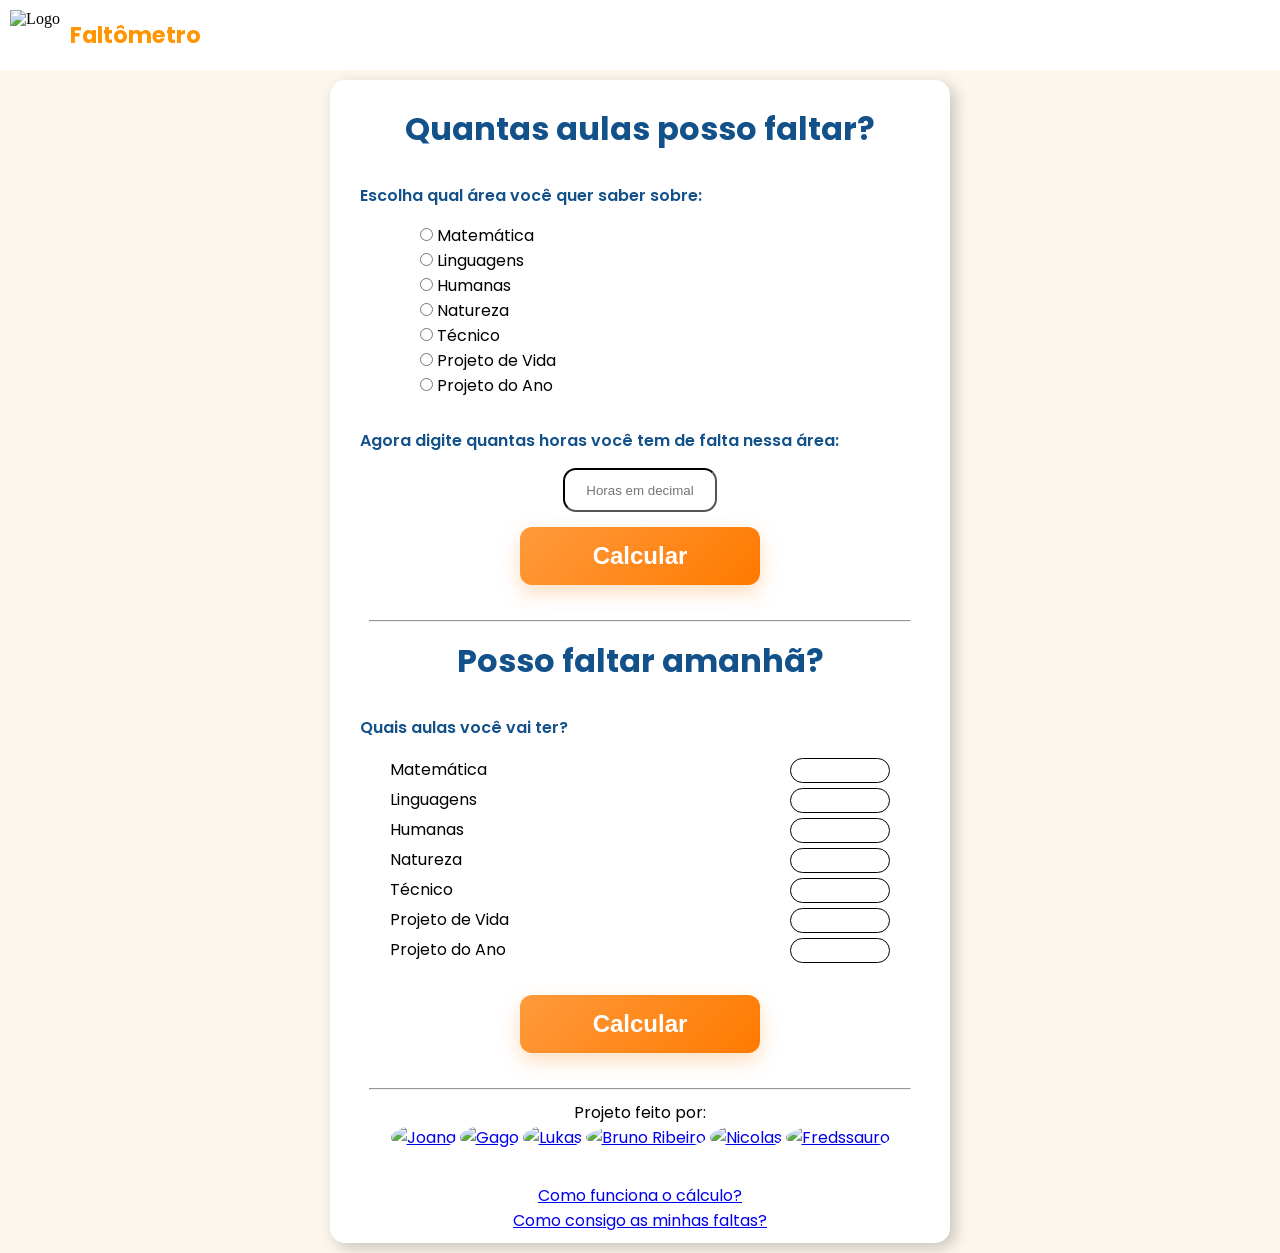
==== index.html @ 22d1a1a4 "6.0.0 depois do feedback da Fran e da Tamara, o sistema funciona em base de horas e não porcentagem," ====
<!doctype html>
<html lang="pt-br">
  <head>
    <meta charset="UTF-8" />
    <meta name="viewport" content="width=device-width, initial-scale=1.0" />
    <link rel="shortcut icon" href="favicon.ico" type="image/x-icon" />
    <title>Calculo de faltas</title>
    <link rel="stylesheet" href="style.css" />
  </head>
  <!-- Google tag (gtag.js) -->
  <script async src="https://www.googletagmanager.com/gtag/js?id=G-3LTL24ND2L"></script>
  <script>
    window.dataLayer = window.dataLayer || [];
    function gtag(){dataLayer.push(arguments);}
    gtag('js', new Date());

    gtag('config', 'G-3LTL24ND2L');
  </script>
  <body>
    <header>
      <div class="a">
        <img
          id="imagem_logo"
          src="favicon.png"
          alt="Logo"
          name="imagem_favicon"
          id="imagem_favicon"
        />

        <h1 id="texto_titulo">Faltômetro</h1>
      </div>
    </header>

    <main>
      <h1>Quantas aulas posso faltar?</h1>

      <p id="texto_escolha">Escolha qual área você quer saber sobre:</p>

      <div class="input_materias">
        <input
          type="radio"
          name="area"
          value="matematica"
          id="input_matematica"
        />
        Matemática <br />
        <input
          type="radio"
          name="area"
          value="linguagens"
          id="input_linguagens"
        />
        Linguagens <br />
        <input type="radio" name="area" value="humanas" id="input_humanas" />
        Humanas <br />
        <input type="radio" name="area" value="natureza" id="input_natureza" />
        Natureza <br />
        <input type="radio" name="area" value="tecnico" id="input_tecnico" />
        Técnico <br />
        <input type="radio" name="area" value="pv" id="input_pv" /> Projeto de
        Vida <br />
        <input type="radio" name="area" value="pa" id="input_pa" /> Projeto do
        Ano <br />
      </div>

      <p id="texto_escolha">
        Agora digite quantas horas você tem de falta nessa área:
      </p>

      <input
        id="input_porcentagem"
        type="number"
        placeholder="Horas em decimal"
        min="0"
        max="60"
        step="1"
        required
      />

      <button name="botao_calcular" id="botao_calcular" onclick="calcular()">
        Calcular
      </button>

      <p id="texto_resultado"></p>

      <hr />

      <h1>Posso faltar amanhã?</h1>

      <p id="texto_escolha">Quais aulas você vai ter?</p>

      <div class="input_materias2">
        <span>Matemática</span>

        <input
          type="number"
          name="area2"
          id="input_matematica2"
          min="0"
          max="6"
        />

        <br />
      </div>
      <div class="input_materias2">
        <span>Linguagens</span>

        <input
          type="number"
          name="area"
          id="input_linguagens2"
          min="0"
          max="6"
        />

        <br />
      </div>
      <div class="input_materias2">
        <span>Humanas</span>

        <input type="number" name="area2" id="input_humanas2" min="0" max="6" />
        <br />
      </div>
      <div class="input_materias2">
        <span>Natureza</span>

        <input
          type="number"
          name="area2"
          id="input_natureza2"
          min="0"
          max="6"
        />
        <br />
      </div>
      <div class="input_materias2">
        <span>Técnico</span>

        <input type="number" name="area2" id="input_tecnico2" min="0" max="6" />
        <br />
      </div>
      <div class="input_materias2">
        <span>Projeto de Vida</span>

        <input type="number" name="area2" id="input_pv2" min="0" max="6" />
        <br />
      </div>
      <div class="input_materias2">
        <span>Projeto do Ano</span>

        <input type="number" name="area2" id="input_pa2" min="0" max="6" />
      </div>

      <button
        name="botao_calcular"
        id="botao_calcular2"
        onclick="calcular_dois()"
      >
        Calcular
      </button>

      <div id="res_mat" class="resultados2"></div>
      <div id="res_lin" class="resultados2"></div>
      <div id="res_hum" class="resultados2"></div>
      <div id="res_nat" class="resultados2"></div>
      <div id="res_tec" class="resultados2"></div>
      <div id="res_pv" class="resultados2"></div>
      <div id="res_pa" class="resultados2"></div>

      <hr />

      <p id="texto_creditos">Projeto feito por:</p>

      <div class="fotos">
        <a href="https://www.instagram.com/joanabaex/" target="_blank"
          ><img src="fotos/Joana.jpg" alt="Joana"
        /></a>
        <a href="https://www.instagram.com/nunes.gui_/" target="_blank"
          ><img src="fotos/Gago.jpg" alt="Gago"
        /></a>
        <a href="https://www.instagram.com/lk.gomesz/" target="_blank"
          ><img src="fotos/lk.jpg" alt="Lukas"
        /></a>
        <a href="https://www.instagram.com/cedi_bruno/" target="_blank"
          ><img src="fotos/bruno.jpg" alt="Bruno Ribeiro"
        /></a>
        <a href="https://www.instagram.com/nicolasyxz7/" target="_blank"
          ><img src="fotos/nicolau.jpg" alt="Nicolas"
        /></a>
        <a href="https://www.instagram.com/fredssauro_art/" target="_blank"
          ><img src="fotos/fred.jpg" alt="Fredssauro"
        /></a>
      </div>

      <footer>
        <a href="explicacao.html" id="link_pagina2" class="links"
         ><p>Como funciona o cálculo?</p></a
        >

        <a href="como.html" class="links">Como consigo as minhas faltas?</a>
      </footer>

      <script>
        function calcular() {
          var txt = document.querySelector("p#texto_resultado");
          var porcentagemInput = document.getElementById("input_porcentagem");
          var areaSelecionada = document.querySelector(
            'input[name="area"]:checked',
          );
          if (!areaSelecionada) {
            txt.style.color = "red";
            txt.innerHTML = "Selecione uma área!";
          }
          var quanto = Number(porcentagemInput.value.replace(",", "."));

          if (isNaN(quanto)) {
            txt.style.color = "red";
            txt.innerHTML = "Digite uma porcentagem válida!";
            return;
          }

          var area = areaSelecionada.value;
          var horas = {
            matematica: 120,
            linguagens: 200,
            humanas: 160,
            natureza: 120,
            tecnico: 240,
            pv: 40,
            pa: 120,
            todas: 1000,
          };

          totalHoras = horas[area];
          if (!totalHoras) {
            txt.style.color = "#125189";
            txt.innerHTML = "Área inválida!";
            return;
          }
          var aulas = ((0.25 * totalHoras) - quanto ) * 60 / 50;
          txt.style.color = "#125189";
          if (Math.trunc(aulas) <= 0) {
            txt.style.color = "red";
            txt.innerHTML = "Você já atingiu o limite de faltas!";
            return;
          }
          if (Math.trunc(aulas) == 1) {
            txt.innerHTML = `Você pode faltar ${Math.trunc(aulas)} aula!`;
            return;
          }
          if (Math.trunc(aulas) > 1) {
            txt.innerHTML = `Você pode faltar ${Math.trunc(aulas)} aulas!`;
            return;
          }
        }

        function calcular_dois() {
          var mat = Math.trunc(
            Number(document.querySelector("input#input_matematica2").value),
          );
          var lin = Math.trunc(
            Number(document.querySelector("input#input_linguagens2").value),
          );
          var hum = Math.trunc(
            Number(document.querySelector("input#input_humanas2").value),
          );
          var nat = Math.trunc(
            Number(document.querySelector("input#input_natureza2").value),
          );
          var tec = Math.trunc(
            Number(document.querySelector("input#input_tecnico2").value),
          );
          var pv = Number(document.querySelector("input#input_pv2").value);
          var pa = Number(document.querySelector("input#input_pa2").value);
          var res_mat = document.querySelector("div#res_mat");
          var res_lin = document.querySelector("div#res_lin");
          var res_hum = document.querySelector("div#res_hum");
          var res_nat = document.querySelector("div#res_nat");
          var res_tec = document.querySelector("div#res_tec");
          var res_pv = document.querySelector("div#res_pv");
          var res_pa = document.querySelector("div#res_pa");

          if (
            mat > 36 ||
            lin > 60 ||
            hum > 48 ||
            nat > 36 ||
            tec > 72 ||
            pv > 12 ||
            pa > 36
          ) {
            res_pa.style.color = "red";
            res_mat.innerHTML = "";
            res_lin.innerHTML = "";
            res_hum.innerHTML = "";
            res_nat.innerHTML = "";
            res_tec.innerHTML = "";
            res_pv.innerHTML = "";
            res_pa.innerHTML = `Insira valores válidos!`;

            return;
          }

          if (mat >= 1) {
            var totalhora = 120;
            var res =
              Math.floor(((mat * 50) / (totalhora * 60)) * 100 * 100) / 100;

            res_mat.innerHTML = `+${res}% de faltas em Matemática`;
          } else {
            res_mat.innerHTML = "";
          }

          if (lin >= 1) {
            var totalhora = 200;
            var res =
              Math.floor(((lin * 50) / (totalhora * 60)) * 100 * 100) / 100;

            res_lin.innerHTML = `+${res}% de faltas em Linguagens`;
          } else {
            res_lin.innerHTML = "";
          }

          if (hum >= 1) {
            var totalhora = 160;
            var res =
              Math.floor(((hum * 50) / (totalhora * 60)) * 100 * 100) / 100;

            res_hum.innerHTML = `+${res}% de faltas em Humanas`;
          } else {
            res_hum.innerHTML = "";
          }

          if (nat >= 1) {
            var totalhora = 120;
            var res =
              Math.floor(((nat * 50) / (totalhora * 60)) * 100 * 100) / 100;

            res_nat.innerHTML = `+${res}% de faltas em Natureza`;
          } else {
            res_nat.innerHTML = "";
          }

          if (tec >= 1) {
            var totalhora = 240;
            var res =
              Math.floor(((tec * 50) / (totalhora * 60)) * 100 * 100) / 100;

            res_tec.innerHTML = `+${res}% de faltas no Técnico`;
          } else {
            res_tec.innerHTML = "";
          }

          if (pv >= 1) {
            var totalhora = 40;
            var res =
              Math.floor(((pv * 50) / (totalhora * 60)) * 100 * 100) / 100;

            res_pv.innerHTML = `+${res}% de faltas em Projeto de Vida`;
          } else {
            res_pv.innerHTML = "";
          }

          if (pa >= 1) {
            var totalhora = 120;
            var res =
              Math.floor(((pa * 50) / (totalhora * 60)) * 100 * 100) / 100;

            res_pa.style.color = "#125189";
            res_pa.innerHTML = `+${res}% de faltas em Projeto do ano`;
          } else {
            res_pa.innerHTML = "";
          }
        }
      </script>
    </main>
  </body>
</html>
---- style.css ----
@import url('https://fonts.googleapis.com/css2?family=Poppins:ital,wght@0,100;0,200;0,300;0,400;0,500;0,600;0,700;0,800;0,900;1,100;1,200;1,300;1,400;1,500;1,600;1,700;1,800;1,900&display=swap');

* {
    margin:0%;
    padding:0%
}

input[type="number"]::-webkit-outer-spin-button,
input[type="number"]::-webkit-inner-spin-button {
  -webkit-appearance: none;
  margin: 0;
}

input[type="number"] {
  -moz-appearance: textfield;
}

body{
    background-color: #fdf6ec;
    text-align: center;
}

main h1 {
    margin-top: 15px;
    color:#125189;
}

header{
    background-color: white;
    text-align: center;
    padding-bottom: 10px;
    display: flex;
}

header > .a{
    display:flex;
    text-decoration: none;
}

header > .a >#imagem_logo {
    margin-left: auto;
    padding-top: 10px;
    width: 50px;
    height: 50px;
    margin: 0;
    margin-left: 10px
    
}

header > .a > #texto_titulo {
    text-align: center;
    font-family: Poppins, Arial, Helvetica, sans-serif;
    color: #ff9500;
    font-weight: 700;
    margin-top: 18px;
    margin-left: 10px;
    font-size: 1.4em;
}

main {
    font-family: Poppins, Arial, Helvetica, sans-serif;
    background-color: #ffffff;
    border-radius: 15px;
    box-shadow: 5px 5px 15px #00000035;
    padding: 10px;
    margin: auto;  
    margin-bottom: 10px;
    margin-top: 10px;
    max-width: 600px;
    min-width: 300px;
}

main > #texto_escolha {
    text-align: left;
    margin-top: 30px;
    margin-bottom: 15px;
    font-weight: 600;
    display: block;
    margin-left: 20px;
    color: #125189;
    
}

.input_materias {
    text-align: left;
    margin-left: 80px;
    line-height: 25px;

}

.input_materias2 {
    display: flex;
    justify-content: space-between;
    align-items: center;
    width: 100%;
    box-sizing: border-box;
    line-height: 30px;
}

.input_materias2 input {
    width: 100px;
    padding: 5px;
    height: 25px;
    text-align: center;
    border-radius: 20px;
    border: 1px solid black;
    box-sizing: border-box;
    margin-right: 50px;
    margin-left: auto;
}

.input_materias2 span{
    display: inline-block;
    width: 130px;
    min-width: 130px;
    margin-left: 50px;
    text-align: left;
}

main > #texto_pergunta {
    text-align: left;
    font-weight: 600;
    margin-left: 20px;
    margin-top: 40px;
    color: #125189;
}

main > #input_porcentagem{
    width: 150px;
    text-align: center;
    margin: auto;
    margin-top: 10px;
    height: 40px;
    border-radius: 13px;
    border-width: 2px;
    border-color: black;
    display: block;
    margin-bottom: 15px;
}

main > #botao_calcular,  main > #botao_calcular2{
    background-image: linear-gradient(135deg, #ff9a3c, #ff7a00);
    width:40%;
    padding: 14px;
    margin-bottom:15px;
    color: white;
    border:none;
    border-radius: 12px;
    font-size:1.5em;
    font-weight: 600;
    cursor:pointer;
    box-shadow: 0 8px 20px rgba(255,122,0, 0.25);
    transition: .2s;
    padding: 15px;
}

main > #botao_calcular:hover,  main > #botao_calcular2:hover{
    transform: scale(1.067);
    box-shadow: 0px 0px 35px #ffa856;
}

#botao_calcular2 {
    margin-top: 30px;
}

main > #texto_resultado{
    font-weight: 600;
    font-size: 140%;
    color: #125189
}

.contador {
    display: flex;
    align-items: center;
    gap: 6px;
    margin-right: 20px;
}

.valor_contador {
    min-width: 20px;
    text-align: center;
    font-weight: 600;
    font-size: 1;
    color: #125189;
}

.btn_contador {
    margin-left: 2px;
    background-color: #ff9a3c;
    color: white;
    border: none;
    border-radius: 8px;
    width: 28px;
    height: 28px;
    font-size: 1.2em;
    font-weight: 700;
    cursor: pointer;
    transition: .2s;
}

.btn_contador:hover {
    transform: scale(1.05);
}

.resultados2 {
    border-radius: 5px;
    font-weight: 600;
    font-size: 110%;
    color: #125189
}

main > #texto_creditos{
    margin-top: 10px;
    text-align: center;
}

main hr {
    margin: auto;
    margin-top: 20px;
    width: 90%;
}

main > .fotos {
    padding-bottom: 13px;
}

main > .fotos > a > img {
  border-radius: 50%;
  width: 10%; 
  margin-bottom: 20px;
  transition: 0.2s;
}

main > .fotos > a > img:hover {
  transform: scale(1.15)
}

/*
    Página de explicação
*/

.imagem_emoji img{
    width: 37%;
    margin: auto;
    display: block
}

img#formula {
    max-width: 500px;
}

li {
    margin: 10px 0px 10px 30px;
}

.voltarsite{
    margin-top: 41px;
}

.botao_voltar {
    margin-top: 40px;
    padding: 0;
}

.botao_voltar > button {
    margin-left: 2px;
    background-color: #125189;
    color: white;
    border: none;
    border-radius: 8px;
    width: 200px;
    height: 40px;
    font-size: 1.2em;
    font-weight: 700;
    cursor: pointer;
    transition: .2s;
}

.botao_voltar button > span > img {
    width: 20px;
    height: 20px;
    margin-left: 4px;
    margin-bottom: -3px;
}

video {
    max-width: 550px;
}
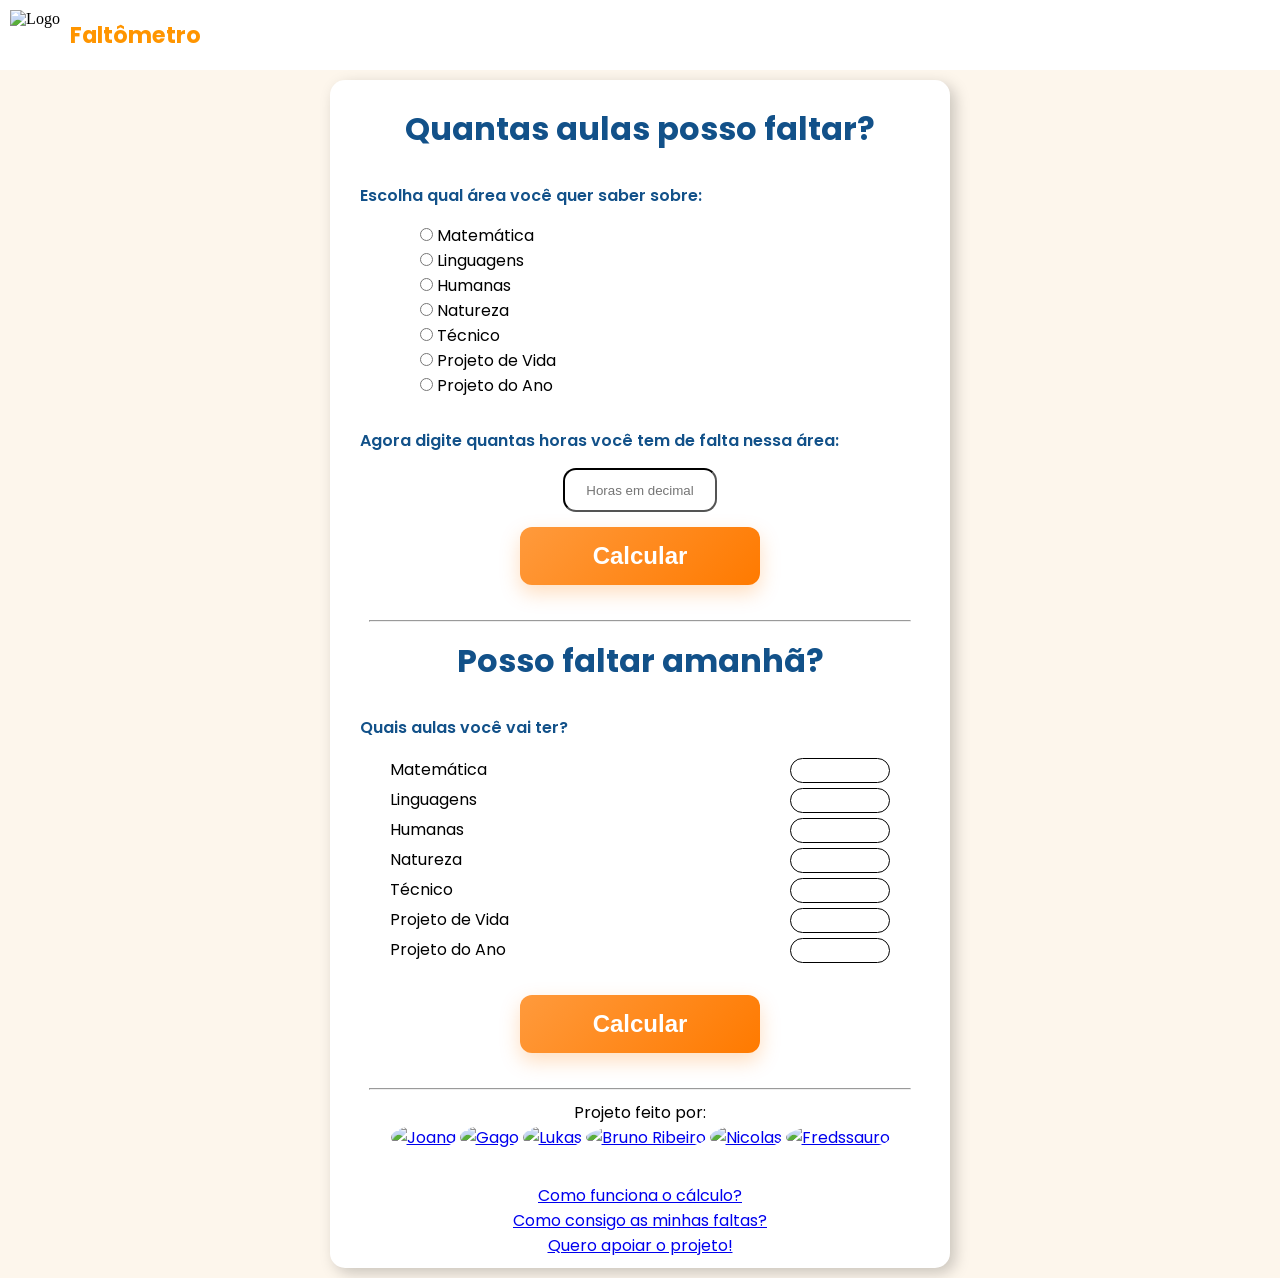
==== commit 7b876ca1: "6.5.0 Aba de doação via pix para contribuir com o projeto" ====
--- a/index.html
+++ b/index.html
@@ -193,11 +193,13 @@
       </div>
 
       <footer>
-        <a href="explicacao.html" id="link_pagina2" class="links"
+        <a href="explicacao.html" id="link_pagina2"
          ><p>Como funciona o cálculo?</p></a
         >
 
-        <a href="como.html" class="links">Como consigo as minhas faltas?</a>
+        <a href="como.html">Como consigo as minhas faltas?</a> <br>
+
+        <a href="apoiar.html">Quero apoiar o projeto!</a>
       </footer>
 
       <script>
--- a/style.css
+++ b/style.css
@@ -282,7 +282,3 @@
     margin-left: 4px;
     margin-bottom: -3px;
 }
-
-video {
-    max-width: 550px;
-}
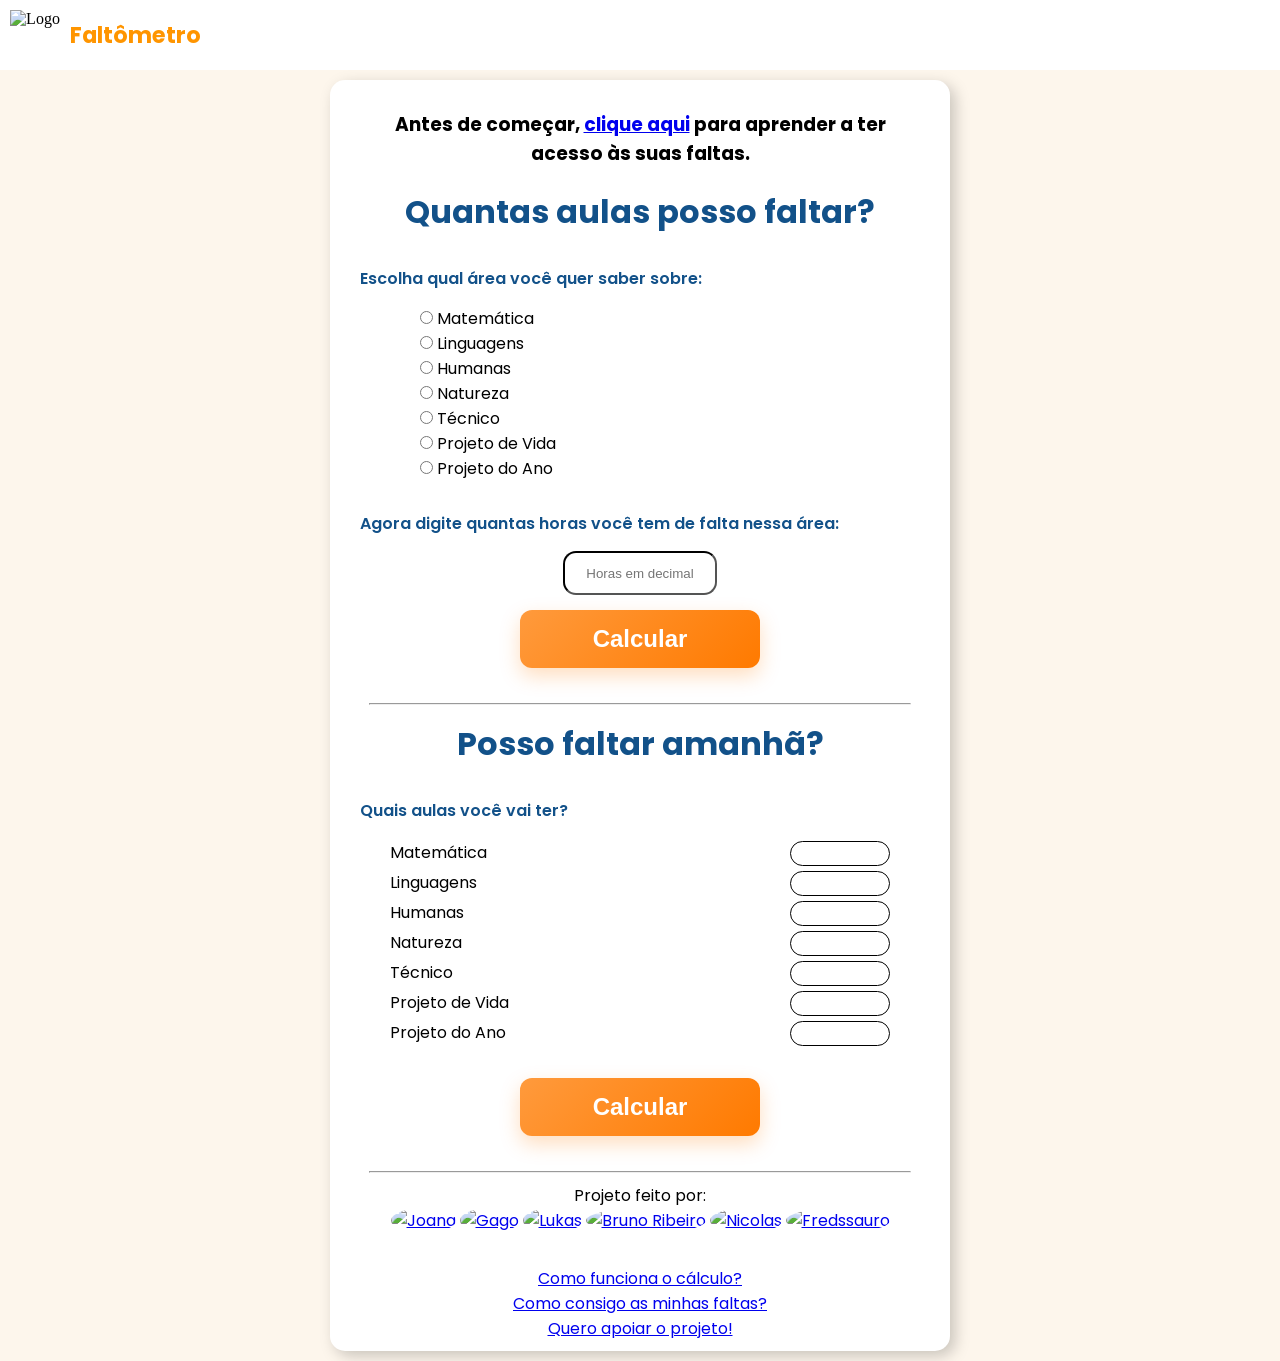
==== commit f4001fd3: "6.5.2 A imagem da fórmula tava mt grande" ====
--- a/index.html
+++ b/index.html
@@ -32,6 +32,8 @@
     </header>
 
     <main>
+      <h3>Antes de começar, <a href="como.html">clique aqui</a> para aprender a ter acesso às suas faltas.</h3>
+
       <h1>Quantas aulas posso faltar?</h1>
 
       <p id="texto_escolha">Escolha qual área você quer saber sobre:</p>
--- a/style.css
+++ b/style.css
@@ -68,6 +68,10 @@
     margin-top: 10px;
     max-width: 600px;
     min-width: 300px;
+}
+
+main h3 {
+    margin: 20px;
 }
 
 main > #texto_escolha {
@@ -246,7 +250,7 @@
 }
 
 img#formula {
-    max-width: 500px;
+    max-width: 90%;
 }
 
 li {
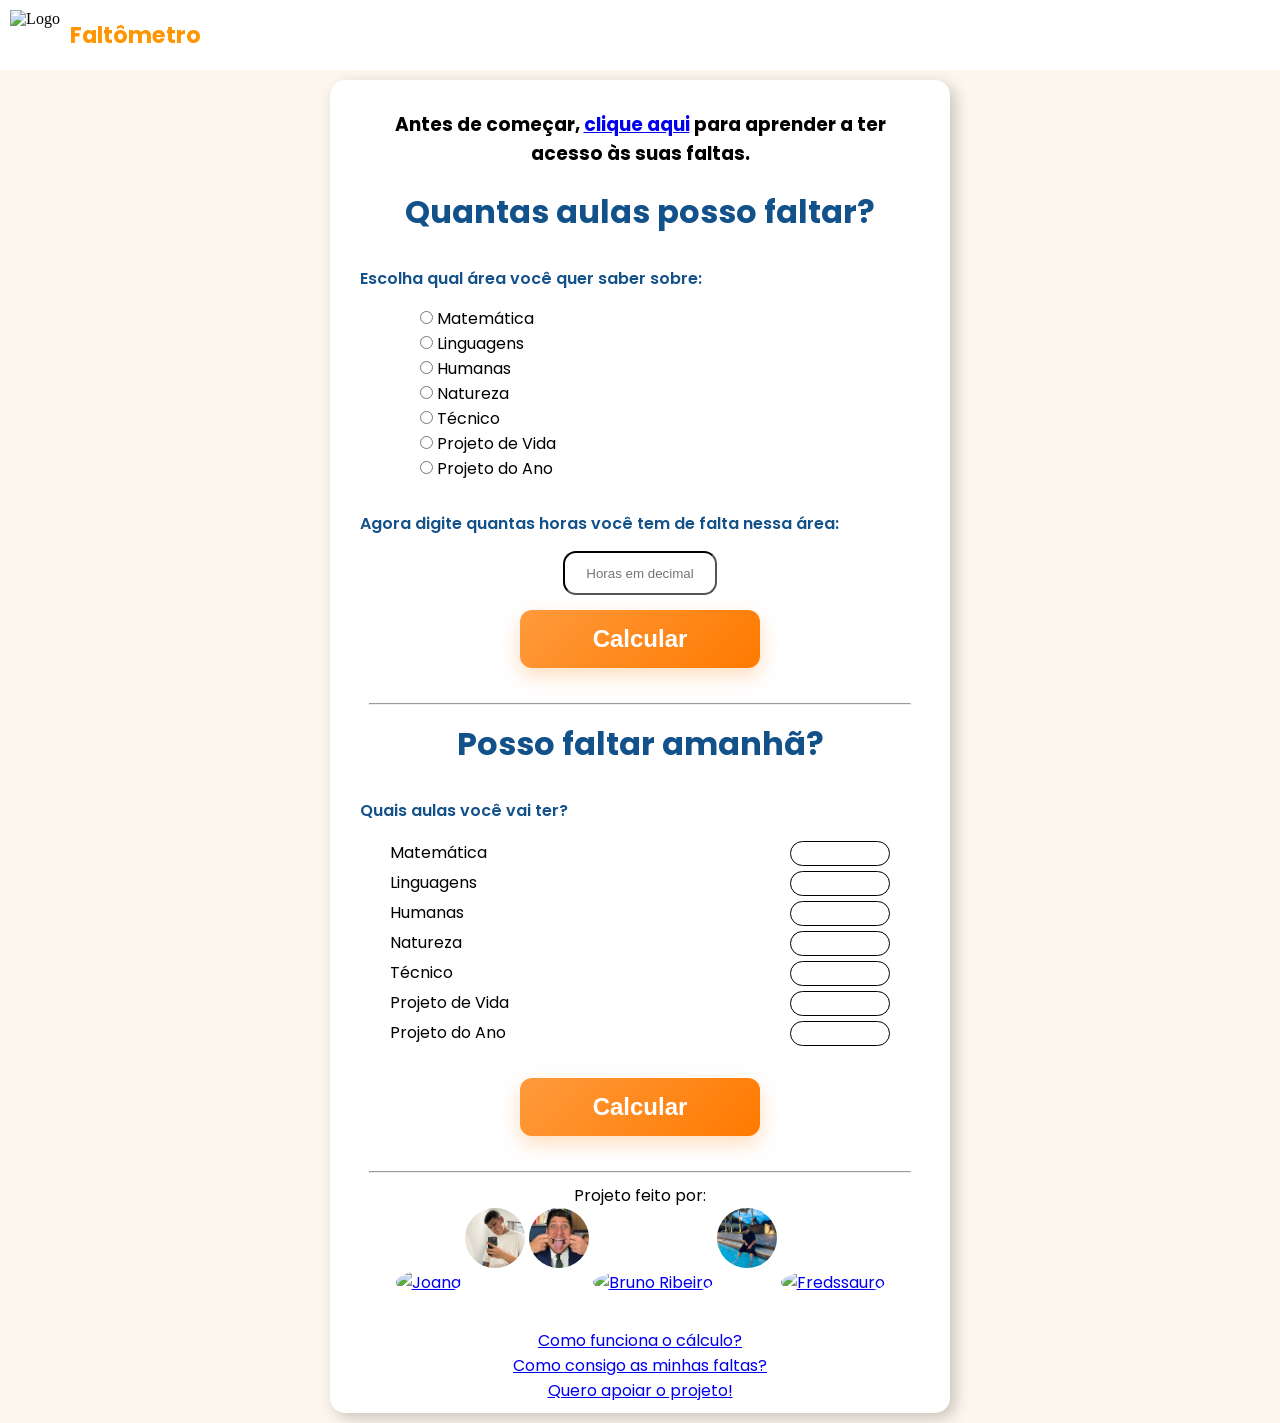
==== commit 28b18fa4: "7.0.0 versão final, agora com a segunda parte do site também mostrando em horas e não em porcentagem" ====
--- a/index.html
+++ b/index.html
@@ -285,13 +285,13 @@
           var res_pa = document.querySelector("div#res_pa");
 
           if (
-            mat > 36 ||
-            lin > 60 ||
-            hum > 48 ||
-            nat > 36 ||
-            tec > 72 ||
-            pv > 12 ||
-            pa > 36
+            mat > 30 ||
+            lin > 50 ||
+            hum > 40 ||
+            nat > 30 ||
+            tec > 60 ||
+            pv > 10 ||
+            pa > 30
           ) {
             res_pa.style.color = "red";
             res_mat.innerHTML = "";
@@ -305,75 +305,137 @@
             return;
           }
 
-          if (mat >= 1) {
-            var totalhora = 120;
-            var res =
-              Math.floor(((mat * 50) / (totalhora * 60)) * 100 * 100) / 100;
-
-            res_mat.innerHTML = `+${res}% de faltas em Matemática`;
-          } else {
-            res_mat.innerHTML = "";
-          }
-
-          if (lin >= 1) {
-            var totalhora = 200;
-            var res =
-              Math.floor(((lin * 50) / (totalhora * 60)) * 100 * 100) / 100;
-
-            res_lin.innerHTML = `+${res}% de faltas em Linguagens`;
-          } else {
-            res_lin.innerHTML = "";
-          }
-
-          if (hum >= 1) {
-            var totalhora = 160;
-            var res =
-              Math.floor(((hum * 50) / (totalhora * 60)) * 100 * 100) / 100;
-
-            res_hum.innerHTML = `+${res}% de faltas em Humanas`;
-          } else {
-            res_hum.innerHTML = "";
-          }
-
-          if (nat >= 1) {
-            var totalhora = 120;
-            var res =
-              Math.floor(((nat * 50) / (totalhora * 60)) * 100 * 100) / 100;
-
-            res_nat.innerHTML = `+${res}% de faltas em Natureza`;
-          } else {
-            res_nat.innerHTML = "";
-          }
-
-          if (tec >= 1) {
-            var totalhora = 240;
-            var res =
-              Math.floor(((tec * 50) / (totalhora * 60)) * 100 * 100) / 100;
-
-            res_tec.innerHTML = `+${res}% de faltas no Técnico`;
-          } else {
-            res_tec.innerHTML = "";
-          }
-
-          if (pv >= 1) {
-            var totalhora = 40;
-            var res =
-              Math.floor(((pv * 50) / (totalhora * 60)) * 100 * 100) / 100;
-
-            res_pv.innerHTML = `+${res}% de faltas em Projeto de Vida`;
-          } else {
-            res_pv.innerHTML = "";
-          }
-
-          if (pa >= 1) {
-            var totalhora = 120;
-            var res =
-              Math.floor(((pa * 50) / (totalhora * 60)) * 100 * 100) / 100;
-
-            res_pa.style.color = "#125189";
-            res_pa.innerHTML = `+${res}% de faltas em Projeto do ano`;
-          } else {
-            res_pa.innerHTML = "";
+          if (mat === 1) {
+            res_mat.innerHTML = `+50 minutos de falta em Matemática`;
+          } else if (mat % 6 === 0) {
+            const res = mat * 0.833333333333333333333;
+            const horas = Math.floor(res)
+            res_mat.innerHTML = `+${horas} horas de faltas em Matemática`;
+
+          }else if (mat >= 1) {
+            
+            const res = mat * 0.833333333333333333333;
+            const horas = Math.floor(res)
+            const minutos = Number(Math.round((res - horas) * 60))
+
+            res_mat.innerHTML = `+${horas}h${minutos}m de faltas em Matemática`;
+
+          } else {
+            res_mat.innerHTML = ""
+          }
+
+          if (lin === 1) {
+            res_lin.innerHTML = `+50 minutos de falta em Linguagens`;
+          } else if (lin % 6 === 0) {
+            const res = lin * 0.833333333333333333333;
+            const horas = Math.floor(res)
+            res_lin.innerHTML = `+${horas} horas de faltas em Linguagens`;
+
+          }else if (lin >= 1) {
+            
+            const res = lin * 0.833333333333333333333;
+            const horas = Math.floor(res)
+            const minutos = Number(Math.round((res - horas) * 60))
+
+            res_lin.innerHTML = `+${horas}h${minutos}m de faltas em Linguagens`;
+
+          } else {
+            res_lin.innerHTML = ""
+          }
+
+          if (hum === 1) {
+            res_hum.innerHTML = `+50 minutos de falta em Humanas`;
+          } else if (hum % 6 === 0) {
+            const res = hum * 0.833333333333333333333;
+            const horas = Math.floor(res)
+            res_lin.innerHTML = `+${horas} horas de faltas em Humanas`;
+
+          }else if (hum >= 1) {
+            
+            const res = hum * 0.833333333333333333333;
+            const horas = Math.floor(res)
+            const minutos = Number(Math.round((res - horas) * 60))
+
+            res_hum.innerHTML = `+${horas}h${minutos}m de faltas em Humanas`;
+
+          } else {
+            res_hum.innerHTML = ""
+          }
+
+          if (nat === 1) {
+            res_nat.innerHTML = `+50 minutos de falta em Natureza`;
+          } else if (nat % 6 === 0) {
+            const res = nat * 0.833333333333333333333;
+            const horas = Math.floor(res)
+            res_nat.innerHTML = `+${horas} horas de faltas em Natureza`;
+
+          }else if (nat >= 1) {
+            
+            const res = nat * 0.833333333333333333333;
+            const horas = Math.floor(res)
+            const minutos = Number(Math.round((res - horas) * 60))
+
+            res_nat.innerHTML = `+${horas}h${minutos}m de faltas em Natureza`;
+
+          } else {
+            res_nat.innerHTML = ""
+          }
+
+          if (tec === 1) {
+            res_tec.innerHTML = `+50 minutos de falta em FTP`;
+          } else if (tec % 6 === 0) {
+            const res = tec * 0.833333333333333333333;
+            const horas = Math.floor(res)
+            res_tec.innerHTML = `+${horas} horas de faltas em FTP`;
+
+          }else if (tec >= 1) {
+            
+            const res = tec * 0.833333333333333333333;
+            const horas = Math.floor(res)
+            const minutos = Number(Math.round((res - horas) * 60))
+
+            res_tec.innerHTML = `+${horas}h${minutos}m de faltas em FTP`;
+
+          } else {
+            res_tec.innerHTML = ""
+          }
+
+          if (pv === 1) {
+            res_pv.innerHTML = `+50 minutos de falta em PV`;
+          } else if (pv % 6 === 0) {
+            const res = pv * 0.833333333333333333333;
+            const horas = Math.floor(res)
+            res_pv.innerHTML = `+${horas} horas de faltas em PV`;
+
+          }else if (pv >= 1) {
+            
+            const res = pv * 0.833333333333333333333;
+            const horas = Math.floor(res)
+            const minutos = Number(Math.round((res - horas) * 60))
+
+            res_pv.innerHTML = `+${horas}h${minutos}m de faltas em PV`;
+
+          } else {
+            res_pv.innerHTML = ""
+          }
+
+          if (pa === 1) {
+            res_pa.innerHTML = `+50 minutos de falta em PA`;
+          } else if (pa % 6 === 0) {
+            const res = pa * 0.833333333333333333333;
+            const horas = Math.floor(res)
+            res_pa.innerHTML = `+${horas} horas de faltas em PA`;
+
+          }else if (pa >= 1) {
+            
+            const res = pa * 0.833333333333333333333;
+            const horas = Math.floor(res)
+            const minutos = Number(Math.round((res - horas) * 60))
+
+            res_pa.innerHTML = `+${horas}h${minutos}m de faltas em PA`;
+
+          } else {
+            res_pa.innerHTML = ""
           }
         }
       </script>
--- a/style.css
+++ b/style.css
@@ -188,24 +188,6 @@
     color: #125189;
 }
 
-.btn_contador {
-    margin-left: 2px;
-    background-color: #ff9a3c;
-    color: white;
-    border: none;
-    border-radius: 8px;
-    width: 28px;
-    height: 28px;
-    font-size: 1.2em;
-    font-weight: 700;
-    cursor: pointer;
-    transition: .2s;
-}
-
-.btn_contador:hover {
-    transform: scale(1.05);
-}
-
 .resultados2 {
     border-radius: 5px;
     font-weight: 600;
@@ -243,11 +225,24 @@
     Página de explicação
 */
 
-.imagem_emoji img{
+img#imagem_emojiCalculo{
     width: 37%;
     margin: auto;
     display: block
 }
+
+img#imagem_emojiCoracao{
+    width: 37%;
+    margin: auto;
+    display: block
+}
+
+img#imagem_emojiComputador{
+    width: 37%;
+    margin: auto;
+    display: block
+}
+
 
 img#formula {
     max-width: 90%;
@@ -286,3 +281,24 @@
     margin-left: 4px;
     margin-bottom: -3px;
 }
+
+button#copiar {
+    background-image: linear-gradient(135deg, #ff9a3c, #ff7a00);
+    width:60%;
+    padding: 14px;
+    margin-bottom:15px;
+    color: white;
+    border:none;
+    border-radius: 12px;
+    font-size:1.5em;
+    font-weight: 600;
+    cursor:pointer;
+    box-shadow: 0 8px 20px rgba(255,122,0, 0.25);
+    transition: .2s;
+    padding: 15px;
+}
+
+button#copiar:hover {
+    transform: scale(1.067);
+    box-shadow: 0px 0px 35px #ffa856;
+}
